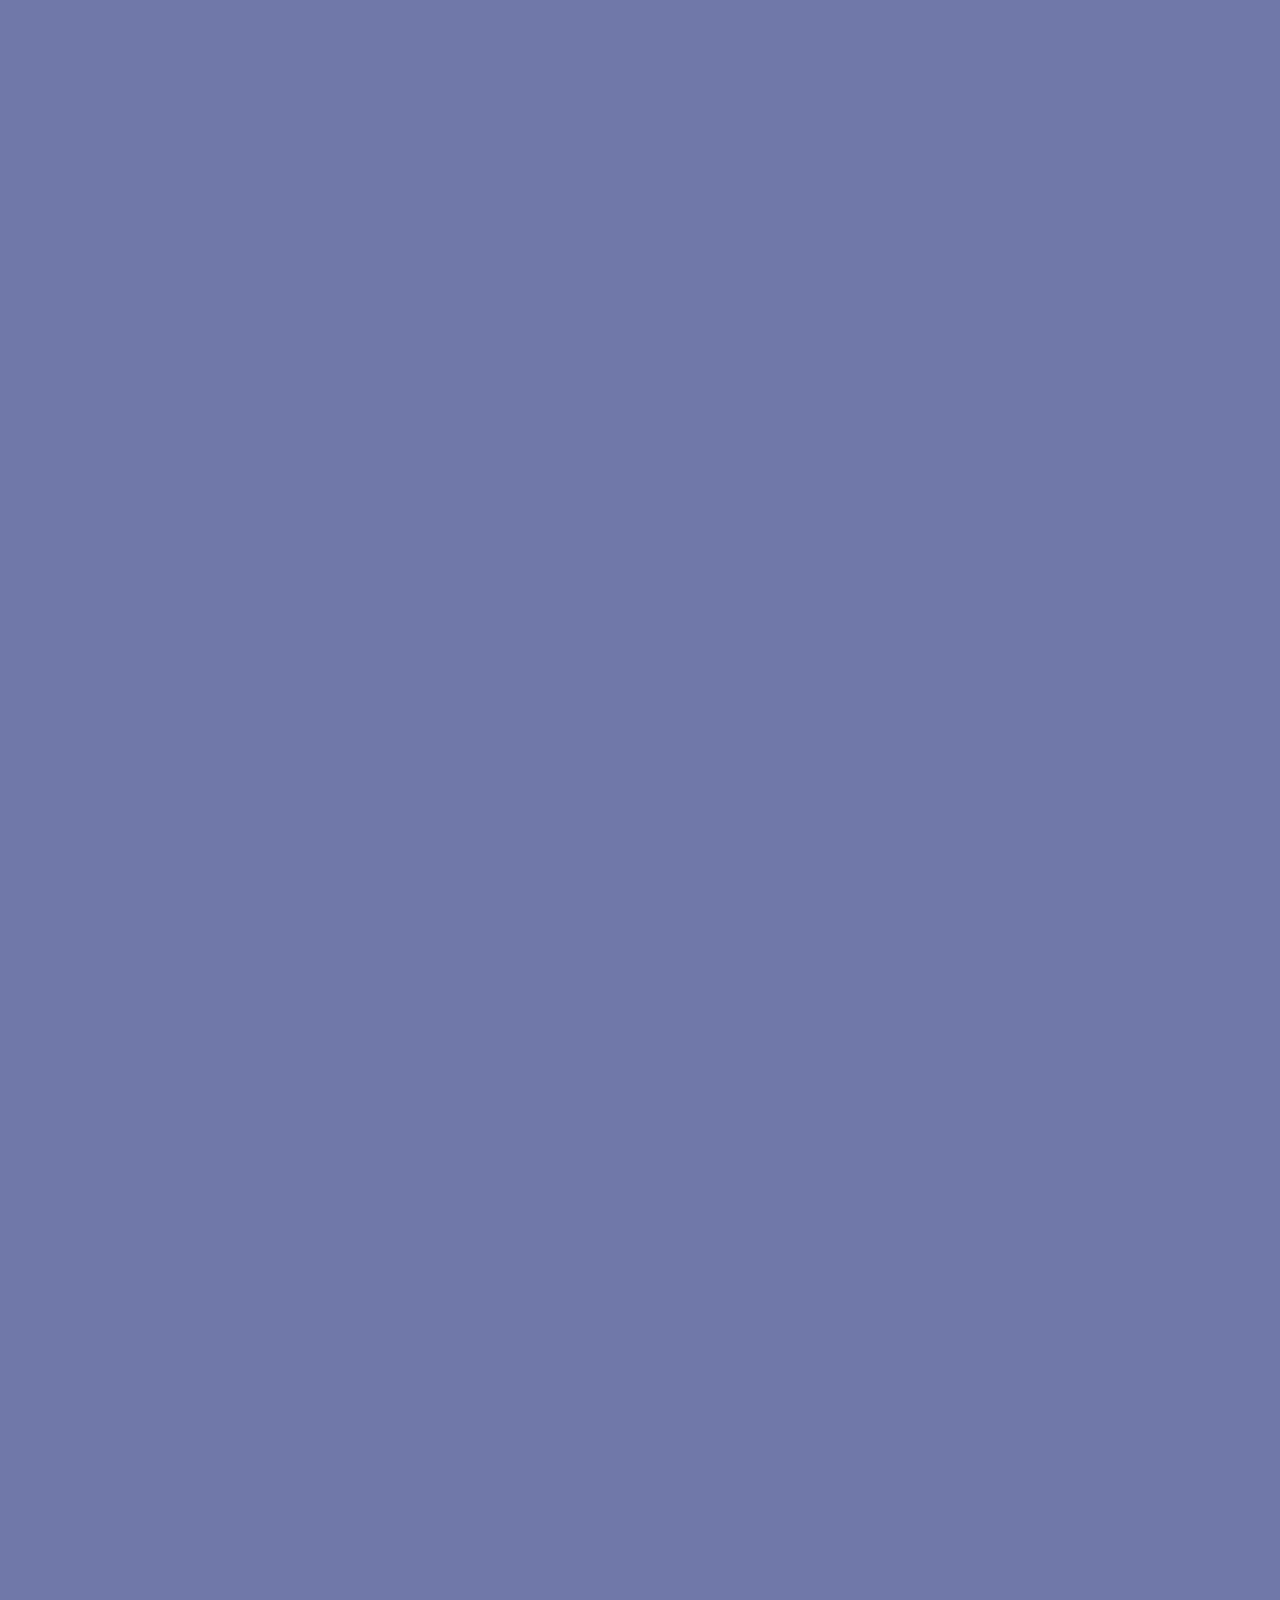
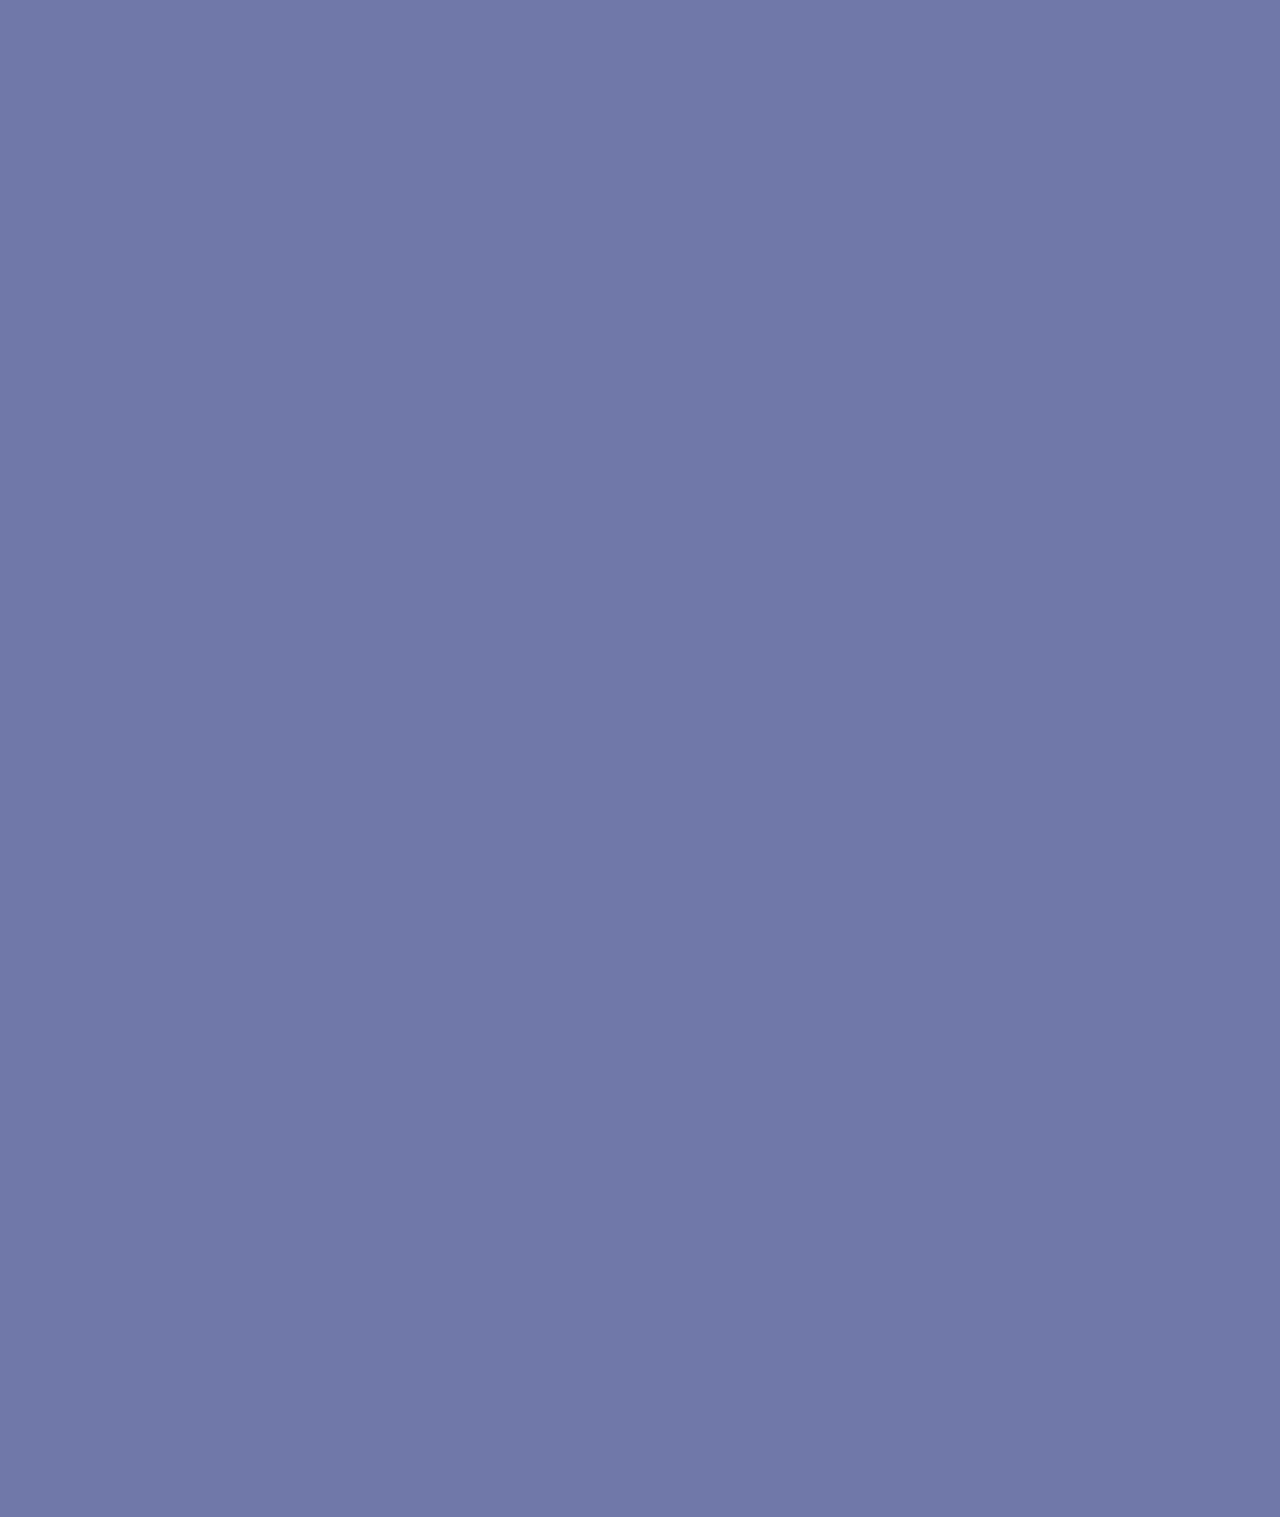
==== index.html @ f48478af "portfolio initial" ====
<!DOCTYPE html>
<html lang="en">
<head>
  <meta charset="utf-8">

  <meta http-equiv="X-UA-Compatible" content="IE=10; IE=11; IE=edge">
  <meta name="viewport" content="width=device-width, initial-scale=1">
  <meta name="description" content="Front End Developer portfolio website.">
  <meta name="author" content="Brooke Baker">

  <title>Brooke Baker | Front End Developer Portfolio</title>

  <link rel="shortcut icon" href="images/icon.ico" type="image/x-icon"/><!-- Favicon -->
  <link rel="icon" href="images/icon.ico" type="image/x-icon"/><!-- Favicon -->

  <link rel="stylesheet" type="text/css" href="css/normalize.css"/><!-- reset for browsers -->
  <link rel="stylesheet" media="screen" href="css/font-awesome.min.css"/><!-- font-awesome icons stylesheet -->
  <link rel="stylesheet" type="text/css" href="css/styles.css"/><!-- main stylesheet -->
  <link rel="stylesheet" media="screen" href="css/animations.css"/><!-- animations stylesheet -->

  <link rel="stylesheet" media="screen and (min-width: 320px) and (max-width: 340px)" href="css/media_small_320.css"/><!-- mobile stylesheet -->
  <link rel="stylesheet" media="screen and (min-width: 340px) and (max-width: 480px)" href="css/media_small.css"/><!-- mobile stylesheet -->
  <link rel="stylesheet" media="screen and (min-width: 480px) and (max-width: 1023px)" href="css/media_medium.css"/><!-- mobile stylesheet -->
  <link rel="stylesheet" media="screen and (min-width: 1024px) and (max-width: 1100px)" href="css/media_large.css"/><!-- mobile stylesheet -->

  <link href="https://fonts.googleapis.com/css?family=Open+Sans:300,400,600,800" rel="stylesheet"><!-- custom typeface -->
  <link href="https://fonts.googleapis.com/css?family=Source+Sans+Pro:300,400" rel="stylesheet"><!-- custom typeface -->

</head>
<body id="body-index">
  <!-- Navigation -->
  <nav class="nav">
    <a href="#header" class="nav__logo__link"><img class="nav__logo" src="images/bb.jpg" alt="logo"></a>
    <span class="hamburger__name">menu</span>
    <svg width="35px" height="35px" class="nav__hamburger">
      <path d="M 5 5 L 33 5" class="hamburger"></path>
      <path d="M 5 15 L 33 15" class="hamburger"></path>
      <path d="M 5 25 L 33 25" class="hamburger"></path>
    </svg>
  </nav>
  <div class="nav-menu">
    <div class="nav-menu__cross">
      <svg width="43px" height="35px">
        <path d="M 5 5 L 30 29" class="nav-menu__cross-line"></path>
        <path d="M 5 29 L 30 5" class="nav-menu__cross-line"></path>
      </svg>
    </div>
    <ul class="nav-menu__list">
      <li class="nav-menu__list-item">
        <a href="#header" class="nav-menu__link">Home</a>
      </li>
      <li class="nav-menu__list-item">
        <a href="#about" class="nav-menu__link">About</a>
      </li>
      <li class="nav-menu__list-item">
        <a href="#portfolio" class="nav-menu__link">Portfolio</a>
      </li>
      <li class="nav-menu__list-item">
        <a href="#contact" class="nav-menu__link">Contact</a>
      </li>
    </ul>
    <hr class="nav-menu__separator">
    <p class="nav-menu__text">Brooke Baker is a front-end developer and designer based in Washington, D.C.</p>
    <p class="nav-menu__email">
      <a href="mailto:blbaker1989@gmail.com" class="nav-menu__link--email">blbaker1989@gmail.com</a>
    </p>
    <div class="nav-menu__social-btn">
      <a href="https://twitter.com/blbaker89" target="_blank"><span class="fa fa-twitter fa-2x"></span></a>
      <a href="https://codepen.io/themalni" target="_blank"><span class="fa fa-codepen fa-2x"></span></a>
      <a href="https://github.com/blbaker1989" target="_blank"><span class="fa fa-github fa-2x"></span></a>
      <a href="https://youtube.com/user/TheMalni" target="_blank"><span class="fa fa-youtube fa-2x"></span></a>
      <a href="https://www.linkedin.com/in/brooke-baker-7a9b863a/" target="_blank"><span class="fa fa-linkedin-square fa-2x"></span></a>
    </div>
  </div>
  <!-- Header -->
  <header id="header" class="header">
    <h1 class="header__title">Brooke Baker</h1>
    <h3 class="header__subtitle">Front-End Developer</h3>
    <a href="#portfolio" class="header__btn">View portfolio</a>
    <div class="header__mouse__container">
      <img class="header__mouse" src="images/mouse_full.svg" alt="mouse">
      <img class="header__mouse__roll" src="images/mouse_roll.svg" alt="mouse">
      <h4 class="header__mouse__text">scroll</h4>
    </div>
  </header>
  <!-- Main content -->
  <main class="main-container">
    <!-- About -->
    <section id="about" class="about">
      <h1 class="about__title">Get to know me<span class="about__title__dot"></span></h1>
      <div class="about__info__container">
        <div class="about__text">
          <img  src="images/brooke.jpg"
                srcset="images/brooke.jpg 800w,
                        images/brooke.jpg 1100w,
                        images/brooke.jpg 1400w"
                sizes="100vw"
                class="about__img__mobile"
                alt="autor portrait"/>
          <p class="about__text__description">Hello, my name is Brooke. I am a Front-End Developer located in Washington, D.C.</p>
          <p class="about__text__description">I design and develop websites and web applications using HTML, CSS and JavaScript. When dealing with a project I pay attention to the smallest details addressing problems with patience. Web design and development help me to free my creative mind and allow me satisfy my desire towards constant self growth.</p>
          <a href="about-me.html" class="about__btn">Learn more</a>
        </div>
        <div class="about__img__container">
          <img  src="images/brooke.jpg"
                srcset="images/brooke.jpg 800w,
                        images/brooke.jpg 1100w,
                        images/brooke.jpg 1400w"
                sizes="100vw"
                class="about__img"
                alt="autor portrait"/>
        </div>
      </div>
    </section>
    <!-- Portfolio -->
      <section id="portfolio" class="portfolio">
        <h1 class="portfolio__title">Portfolio<span class="portfolio__title__dot"></span></h1>
        <h3 class="portfolio__description">Examples of my latest projects build with HTML, CSS and JavaScript. My portfolio includes static websites, web applications and illustrations made with pure CSS offering an insight into my recent accomplishments.</h3>
        <div class="portfolio__nav__container">
          <button class="portfolio__nav__btn" data-btn-name="all-btn">All</button>
          <button class="portfolio__nav__btn" data-btn-name="websites-btn">Websites</button>
          <button class="portfolio__nav__btn" data-btn-name="illustrations-btn">CSS Images</button>
          <button class="portfolio__nav__btn" data-btn-name="apps-btn">Web Apps</button>
        </div>
        <div class="portfolio__items-container">
          <div class="portfolio__item" data-name="app">
            <a href="hitchhyker-app.html">
              <img src="images/hitchhyker.jpg" class="portfolio__item__thumbnail" alt="hitchhyker">
              <h2 class="portfolio__item__info">HitchHyker</h2>
              <div class="portfolio__item__hover">
                <h2 class="portfolio__item__hover__title">Web App<span class="portfolio__title__dot title__dot--white"></span></h2>
                <p class="portfolio__item__hover__description">Little app to help budget your road-trips/travel.</p>
              </div>
            </a>
          </div><!-- END portfolio__item -->
          <div class="portfolio__item" data-name="app">
            <a href="hangman-app.html">
              <img src="images/hangman.jpg" class="portfolio__item__thumbnail" alt="hangman app">
              <h2 class="portfolio__item__info">Hangman</h2>
              <div class="portfolio__item__hover">
                <h2 class="portfolio__item__hover__title">Web App<span class="portfolio__title__dot title__dot--white"></span></h2>
                <p class="portfolio__item__hover__description">Mini app to play some hangman.</p>
              </div>
            </a>
          </div><!-- END portfolio__item -->
          <div class="portfolio__item" data-name="app">
            <a href="getiphy-app.html">
              <img src="images/getiphy.jpg" class="portfolio__item__thumbnail" alt="randon giph and youtube app">
              <h2 class="portfolio__item__info">Getiphy</h2>
              <div class="portfolio__item__hover">
                <h2 class="portfolio__item__hover__title">Web App<span class="portfolio__title__dot title__dot--white"></span></h2>
                <p class="portfolio__item__hover__description">App to chat with your friends using giphy.</p>
              </div>
            </a>
          </div><!-- END portfolio__item -->
          <div class="portfolio__item" data-name="app">
            <a href="rateyourroomate-app.html">
              <img src="images/rateyourroommate1.jpg" class="portfolio__item__thumbnail" alt="Rate Your Roommate application">
              <h2 class="portfolio__item__info">RateYourRoommate</h2>
              <div class="portfolio__item__hover">
                <h2 class="portfolio__item__hover__title">Web App<span class="portfolio__title__dot title__dot--white"></span></h2>
                <p class="portfolio__item__hover__description">App to roommate search success.</p>
              </div>
            </a>
          </div><!-- END portfolio__item -->
          <div class="portfolio__item" data-name="app">
            <a href="puppyclick-app.html">
              <img src="images/puppy.jpg" class="portfolio__item__thumbnail" alt="puppy click app">
              <h2 class="portfolio__item__info">Puppy Click!</h2>
              <div class="portfolio__item__hover">
                <h2 class="portfolio__item__hover__title">Web App<span class="portfolio__title__dot title__dot--white"></span></h2>
                <p class="portfolio__item__hover__description">Basic React web application memory game.</p>
              </div>
            </a>
          </div><!-- END portfolio__item -->
          <div class="portfolio__item" data-name="website">
            <a href="friendfinder-app.html">
              <img src="images/friendfinder.jpg" class="portfolio__item__thumbnail" alt="friend finder web app">
              <h2 class="portfolio__item__info">Friend Finder!</h2>
              <div class="portfolio__item__hover">
                <h2 class="portfolio__item__hover__title">Web Survey<span class="portfolio__title__dot title__dot--white"></span></h2>
                <p class="portfolio__item__hover__description">Web application to find your best friend match.</p>
              </div>
            </a>
          </div><!-- END portfolio__item -->
          <!-- <div class="portfolio__item" data-name="illustration">
            <a href="camera-css-illustration.html">
              <img src="images/camera.jpg" class="portfolio__item__thumbnail" alt="camera CSS illustration">
              <h2 class="portfolio__item__info">Vintage camera</h2>
              <div class="portfolio__item__hover">
                <h2 class="portfolio__item__hover__title">CSS Illustration<span class="portfolio__title__dot title__dot--white"></span></h2>
                <p class="portfolio__item__hover__description">Illustration made with pure CSS.</p>
              </div>
            </a>
          </div><!-- END portfolio__item -->
          <!-- <div class="portfolio__item" data-name="app">
            <a href="wikipedia-viewer-app.html">
              <img src="images/wiki.jpg" class="portfolio__item__thumbnail" alt="wikipedia viewer app">
              <h2 class="portfolio__item__info">Wikipedia Viewer</h2>
              <div class="portfolio__item__hover">
                <h2 class="portfolio__item__hover__title">Web App<span class="portfolio__title__dot title__dot--white"></span></h2>
                <p class="portfolio__item__hover__description">App to find and preview entries from Wikipedia.</p>
              </div>
            </a>
          </div><!-- END portfolio__item -->
          <!-- <div class="portfolio__item" data-name="illustration">
            <a href="owl-css-illustration.html">
              <img src="images/owl.jpg" class="portfolio__item__thumbnail" alt="owl CSS illustration">
              <h2 class="portfolio__item__info">Cute Owl</h2>
              <div class="portfolio__item__hover">
                <h2 class="portfolio__item__hover__title">CSS Illustration<span class="portfolio__title__dot title__dot--white"></span></h2>
                <p class="portfolio__item__hover__description">Illustration made with pure CSS.</p>
              </div>
            </a>
          </div><!-- END portfolio__item -->
        </div>
      </section>
    <!-- Contact -->
    <section id="contact" class="contact">
    <div class="contact__envelope">
      <h1 class="contact__title title--white">Get in touch<span class="contact__title__dot title__dot--white"></span></h1>
      <h2 class="contact__description">You can reach me via email or find me on social networks.<br> I would love to hear from you!</h2>
      <a class="contact__link" href="mailto:blbaker1989@gmail.com">blbaker1989@gmail.com</a>
      <div class="contact__social-btn__container">
          <a href="https://twitter.com/blbaker89" target="_blank" class="contact__btn__link">
            <span class="fa fa-twitter fa-2x"></span>
            <div class="contact__social-btn"></div>
          </a>
          <!-- <a href="https://codepen.io/themalni" target="_blank" class="contact__btn__link">
            <span class="fa fa-codepen fa-2x contact__fa-btn"></span>
            <div class="contact__social-btn"></div>
          </a> -->
          <a href="https://github.com/blbaker1989" target="_blank" class="contact__btn__link">
            <span class="fa fa-github fa-2x contact__fa-btn"></span>
            <div class="contact__social-btn"></div>
          </a>
          <!-- <a href="https://youtube.com/user/TheMalni" target="_blank" class="contact__btn__link">
            <span class="fa fa-youtube fa-2x contact__fa-btn"></span>
            <div class="contact__social-btn"></div>
          </a> -->
          <a href="https://www.linkedin.com/in/brooke-baker-7a9b863a/" target="_blank" class="contact__btn__link">
            <span class="fa fa-linkedin-square fa-2x contact__fa-btn"></span>
            <div class="contact__social-btn"></div>
          </a>
      </div>
    </div>
    </section>
    <!-- Footer -->
    <footer class="footer">
      <div class="footer__info__container">
        <h2 class="footer__copyright">&copy; Brooke Baker 2017</h2>
        <!-- footer navigation -->
        <ul class="footer-menu__list">
          <li class="footer-menu__list-item">
            <a href="#about" class="footer-menu__link">About</a>
          </li>
          <li class="footer-menu__list-item">
            <a href="#portfolio" class="footer-menu__link">Portfolio</a>
          </li>
          <li class="footer-menu__list-item">
            <a href="#contact" class="footer-menu__link">Contact</a>
          </li>
        </ul>
        <!-- footer social buttons -->
        <div class="footer__social-btn">
          <a href="https://twitter.com/blbaker89" target="_blank"><span class="fa fa-twitter fa-2x"></span></a>
          <a href="https://github.com/blbaker1989" target="_blank"><span class="fa fa-github fa-2x"></span></a>
          <a href="https://www.linkedin.com/in/brooke-baker-7a9b863a/" target="_blank"><span class="fa fa-linkedin-square fa-2x"></span></a>
        </div>
      </div>
    </footer>
  </main>

  <script src="https://cdnjs.cloudflare.com/ajax/libs/jquery/3.1.0/jquery.min.js"></script><!-- jQuery -->
  <script src="js/inert.min.js"></script> <!--inert js-->
  <script src="js/scripts.min.js"></script><!-- js scripts-->

  <script>
    (function(i,s,o,g,r,a,m){i['GoogleAnalyticsObject']=r;i[r]=i[r]||function(){
    (i[r].q=i[r].q||[]).push(arguments)},i[r].l=1*new Date();a=s.createElement(o),
    m=s.getElementsByTagName(o)[0];a.async=1;a.src=g;m.parentNode.insertBefore(a,m)
    })(window,document,'script','https://www.google-analytics.com/analytics.js','ga');

    ga('create', 'UA-29336846-8', 'auto');
    ga('send', 'pageview');

  </script>

</body>
</html>
---- css/styles.css ----
/* Colors
navy: #382266
pink: #ff789e
blue: #8d94ba
*/

/***  General styles  ***/

body {
  margin: 0;
  padding: 0;
  background-color:  #7078a9;
  overflow-x: hidden;
}
li {
  list-style-type: none;
}
a {
  text-decoration: none;
  color: #fff;
}

/* Icons */
.fa.fa-twitter,
.fa.fa-codepen,
.fa.fa-github,
.fa.fa-youtube,
.fa.fa-linkedin-square {
  display: inline-block;
  margin: 0 5px;
  color: #cfd2e2;
  transition: all 0.2s linear;
}
.fa:hover {
  color: #fff;
}
.fa-2x {
  font-size: 1.5em;
}

/* Titles */
.about__title,
.portfolio__title,
.contact__title {
  width: 100%;
  margin: 0;
  padding: 2em 0 1em;
  color: #20B2AA;
  font-size: 2.5em;
  font-family: 'Open Sans', sans-serif;
  font-weight: 400;
  text-align: center;
  text-transform: uppercase;
}
.title--white {
  color: #fff;
}
.about__title__dot,
.portfolio__title__dot,
.contact__title__dot {
  display: inline-block;
  width: 10px;
  height: 10px;
  margin-left: 5px;
  background-color: #20B2AA;
}
.title__dot--white {
  background-color: #fff;
}

/***  Navigation  ***/
.nav {
  max-width: 100%;
  height: 50px;
  margin: 0 auto;
  background-color: #382266;
  opacity: 0;
  position: fixed;
  top: 0;
  left: 0;
  right: 0;
  z-index: 5;
}
.nav__logo {
  max-width: 50px;
  height: auto;
  position: relative;
  top: 0.5em;
  left: 0.5em;
  background-color: inherit;
}
.nav__hamburger {
  position: absolute;
  top: 0.6em;
  right: 0.8em;
  cursor: pointer;
  opacity: 1;
  -webkit-user-select: none;
     -moz-user-select: none;
      -ms-user-select: none;
          user-select: none;
}
.hamburger {
  stroke: #fff;
  stroke-width: 3;
  stroke-linecap: round;
}
.hamburger__name {
  padding: 5px;
  position: absolute;
  bottom: 1em;
  right: 4.4em;
  font-size: 0.75em;
  font-family: 'Open Sans', sans-serif;
  font-weight: 600;
  color: #fff;
  border-right: 2px solid #fff;
  text-transform: uppercase;
  letter-spacing: 2px;
}
.nav-menu {
  width: 0;
  height: 100%;
  background-color: #60689f;
  background: linear-gradient(to top, #60689f, #8d94ba);
  position: fixed;
  top: 0;
  right: 0;
  bottom: 0;
  z-index: 5;
  transition: all 0.5s linear;
}
.nav-menu__cross {
  display: none;
  position: absolute;
  top: 0.8em;
  right: 0.6em;
  opacity: 0;
  cursor: pointer;
  z-index: 6;
  -webkit-user-select: none;
     -moz-user-select: none;
      -ms-user-select: none;
          user-select: none;
}
.nav-menu__cross-line {
  stroke: #cfd2e2;
  stroke-width: 3;
  stroke-linecap: round;
}
.nav-menu__list {
  padding-top: 1.2em;
  margin-left: -0.7em;
}
.nav-menu__list-item {
  color: #fff;
  font-size: 1.2em;
  font-family: 'Open Sans', sans-serif;
  font-weight: 400;
  line-height: 1.8em;
  position: relative;
  opacity: 0;
}
.nav-menu__link {
  color: #cfd2e2;
  transition: all 0.1s linear;
}
.nav-menu__link:hover {
  color: #fff;
}
.nav-menu__separator {
  width: 76%;
  margin: 2em auto;
  height: 1px;
  background-color: #cfd2e2;
  border: none;
  opacity: 0;
}
.nav-menu__text,
.nav-menu__email {
  margin: 2em;
  width: 200px;
  color: #cfd2e2;
  font-size: 0.9em;
  font-family: 'Open Sans', sans-serif;
  font-weight: 400;
  opacity: 0;
}
.nav-menu__link--email {
  color: #cfd2e2;
  transition: all 0.1s linear;
}
.nav-menu__link--email:hover {
  color: #fff;
}
.nav-menu__social-btn {
  margin: 2em 1.3em;
  width: 250px;
  opacity: 0;
}

/***  Header  ***/
.header {
  background-image: url(../images/background1.jpg);
  background-repeat: no-repeat;
  background-size: 100%;
  background-position: top left;
  height: 530px;
  text-align: center;
  position: relative;
  z-index: 2;
  opacity: 0;
  overflow: hidden;
}
.header__title {
  display: inline-block;
  background-color: inherit;
  padding: 0 15px;
  color: white;
  font-size: 2.9em;
  font-family: 'Open Sans', sans-serif;
  font-weight: 800;
  text-transform: uppercase;
  opacity: 0;
  position: absolute;
  top: 4em;
  left: 50%;
  -webkit-transform: translateX(-50%);
          transform: translateX(-50%);
}
.header__subtitle {
  display: inline-block;
  background-color: inherit;
  padding: 3px 15px;
  color: #fff;
  font-size: 1.8em;
  font-family: 'Open Sans', sans-serif;
  font-weight: 400;
  letter-spacing: 1px;
  opacity: 0;
  position: absolute;
  top: 9em;
  left: 50%;
  -webkit-transform: translateX(-50%);
          transform: translateX(-50%);
}
.header__btn {
  border: 4px solid #fff;
  border-bottom-color: transparent;
  border-top-color: transparent;
  width: 220px;
  background-color: #8d94ba;
  border-radius: 25px;
  padding: 5px 0;
  color: #fff;
  font-size: 1.3em;
  font-family: 'Open Sans', sans-serif;
  font-weight: 400;
  letter-spacing: 1px;
  opacity: 0;
  position: absolute;
  bottom: 6em;
  left: 50%;
  -webkit-transform: translateX(-50%);
          transform: translateX(-50%);
  transition: all .3s linear;
}
.header__btn:hover {
  box-shadow: 0 3px 5px -3px #333,
              inset 0 -50px 0 0 #382266;
  color: #fff;
}
.header__mouse__container {
  box-sizing: border-box;
  position: absolute;
  bottom: -100px;
  left: 50%;
  -webkit-transform: translateX(-50%);
          transform: translateX(-50%);
  width: 170px;
  height: 150px;
  background-color: #382266;
  border-radius: 50%;
}
.header__mouse {
  width: 34px;
  height: auto;
  position: absolute;
  bottom: 7.5em;
  left: 50%;
  -webkit-transform: translateX(-50%);
          transform: translateX(-50%);
  z-index: 4;
}
.header__mouse__roll {
  width: 34px;
  height: auto;
  position: absolute;
  bottom: 7.5em;
  left: 50%;
  -webkit-transform: translateX(-50%);
          transform: translateX(-50%);
  z-index: 4;
}
.header__mouse__text {
  color: #fff;
  font-size: 0.6em;
  font-family: 'Open Sans', sans-serif;
  font-weight: 400;
  letter-spacing: 1px;
  position: absolute;
  bottom: 9.2em;
  left: 50%;
  -webkit-transform: translateX(-50%);
          transform: translateX(-50%);
  z-index: 4;
}

/*** Main section ***/
.main-container {
  opacity: 0;
  z-index: 1;
  position: relative;
  z-index: 1;
}

/*** About section ***/
.about {
  background-color: #382266;
}
.about__info__container {
  display: -webkit-box;
  display: -ms-flexbox;
  display: flex;
  -webkit-box-pack: center;
      -ms-flex-pack: center;
          justify-content: center;
  padding: 0 2em 3em;
}
.about__text {
  min-width: 300px;
  max-width: 560px;
  box-sizing: content-box;
  background-color: #20B2AA;
  padding: 0 2em 0;
  border-left: 15px solid #8d94ba;
}
.about__text__description {
  font-family: 'Source Sans Pro', sans-serif;
}
.about__text__description:first-of-type {
  padding-bottom: 1em;
  color: #fff;
  font-size: 1.6em;
  font-weight: 400;
  border-bottom: 1px solid #fff;
}
.about__text__description:last-of-type {
  color: #fff;
  font-size: 1.3em;
  font-weight: 300;
}
.about__btn {
  display: inline-block;
  height: 26px;
  margin: 0.5em 0 1em 0;
  padding: 5px 20px 3px;
  border-radius: 26px;
  background-color: #8d94ba;
  color: #fff;
  font-size: 1em;
  font-family: 'Open Sans', sans-serif;
  font-weight: 400;
  border: 4px solid #fff;
  border-bottom-color: transparent;
  border-top-color: transparent;
  transition: all 0.3s linear;
}
.about__btn:hover {
  box-shadow: inset 0 -50px 0 0 #382266;
  color: #fff;
}
.about__img {
  display: block;
  max-width: 360px;
  max-height: 450px;
  border-radius: 50%;
  border: 15px solid #20B2AA;
  border-top-left-radius: 0;
  border-bottom-left-radius: 0;
}
.about__img__mobile {
  display: none;
}

/*** Portfolio ***/

.portfolio {
  padding: 0 2em 3em;
  background-color: #fff;
  z-index: 4;
}
.portfolio__description {
  max-width: 65%;
  margin: 0 auto 2em;
  color: #382266;
  font-size: 1.2em;
  font-family: 'Source Sans Pro', sans-serif;
  font-weight: 300;
  text-align: center;
}
.portfolio__nav__container {
  max-width: 918px;
  margin: 0 auto 0.5em;
  display: -webkit-box;
  display: -ms-flexbox;
  display: flex;
  -webkit-box-pack: center;
      -ms-flex-pack: center;
          justify-content: center;
  -ms-flex-wrap: wrap;
      flex-wrap: wrap;
  background-color: #7078a9;
}
.portfolio__nav__btn {
  width: 128px;
  margin: 1em 0.8em 0.8em;
  padding: 0 5px 4px;
  background-color: transparent;
  color: #fff;
  font-size: 1.1em;
  font-family: 'Open Sans', sans-serif;
  font-weight: 400;
  text-align: center;
  border: none;
  position: relative;
}
.portfolio__nav__btn:before,
.portfolio__nav__btn:after  {
  content: "";
  position: absolute;
  top: -13%;
  left: 50%;
  -webkit-transform: translateX(-50%);
          transform: translateX(-50%);
  border-width: 0;
  border-style: solid;
  border-color: #fff;
  width: 128px;
  height: 115%;
  transition: all .3s linear;
}
.portfolio__nav__btn:before {
  border-top-width: 2px;
  border-left-width: 2px;
}
.portfolio__nav__btn:after {
  border-bottom-width: 2px;
  border-right-width: 2px;
}
.portfolio__nav__btn:hover.portfolio__nav__btn:before,
.portfolio__nav__btn:hover.portfolio__nav__btn:after {
  width: 70%;
  height: 0%;
}
.portfolio__nav__btn:hover.portfolio__nav__btn:after {
  top: 100%;
}
.portfolio__items-container {
  max-width: 932px;
  margin: 0 auto;
  background-color: #fff;
  display: -webkit-box;
  display: -ms-flexbox;
  display: flex;
  -webkit-box-pack: center;
      -ms-flex-pack: center;
          justify-content: center;
  -ms-flex-wrap: wrap;
      flex-wrap: wrap;
  overflow: hidden;
}
.portfolio__item {
  display: block;
  margin: 0.5em;
  width: 450px;
  height: 320px;
  background-color: #7078a9;
  position: relative;
  overflow: hidden;
  float: left;
}
.portfolio__item__info {
  margin: 0.2em 0 0;
  color: #fff;
  font-size: 1.4em;
  font-family: 'Open Sans', sans-serif;
  font-weight: 300;
  text-align: center;
}
.portfolio__item__thumbnail {
  width: 100%;
  height: auto;
  border-bottom: 1px solid #cfd2e2;
  -webkit-transform: translateY(0%);
          transform: translateY(0%);
  transition: all 0.6s linear;
  z-index: 4;
}
.portfolio__item:hover .portfolio__item__thumbnail {
  -webkit-transform: scale(1.1) translateY(120%);
          transform: scale(1.1) translateY(120%);
}
.portfolio__item:hover .portfolio__item__hover {
  -webkit-transform: translateY(0%);
          transform: translateY(0%);
}
.portfolio__item__hover {
  position: relative;
  width: 100%;
  height: 100%;
  padding-top: 2.5em;
  background-color: #ff4d7f;
  background: linear-gradient(to top, #ff99b6 0%, #ff4d7f 100%);
  position: absolute;
  left: 0;
  top: 0;
  -webkit-transform: translateY(-100%);
          transform: translateY(-100%);
  transition: all 0.6s linear;
  text-align: center;
  z-index: 3;
}
.portfolio__item__hover:before {
  content: "";
  position: absolute;
  top: 2em;
  left: 1.5em;
  width: 0;
  height: 0;
  border-width: 0;
  border-top-width: 1px;
  border-left-width: 1px;
  border-style: solid;
  border-color: #fff;
  transition: all .8s linear;
}
.portfolio__item__hover:after {
  content: "";
  position: absolute;
  bottom: 4.5em;
  right: 1.5em;
  width: 0;
  height: 0;
  border-width: 0;
  border-bottom-width: 1px;
  border-right-width: 1px;
  border-style: solid;
  border-color: #fff;
  transition: all .8s linear;
}
.portfolio__item:hover .portfolio__item__hover:before,
.portfolio__item:hover .portfolio__item__hover:after {
  width: 85%;
  height: 65%;
}
.portfolio__item__hover__title {
  margin: 1.5em 0 0;
  color: #fff;
  font-size: 2.4em;
  font-family: 'Open Sans', sans-serif;
  font-weight: 400;
}
.portfolio__item__hover__description {
  max-width: 60%;
  margin: 0.5em auto 0;
  color: #fff;
  font-size: 1.3em;
  font-family: 'Source Sans Pro', sans-serif;
  font-weight: 300;
}
.portfolio__item__hover__base-info {
  position: absolute;
  left: 40%;
  bottom: 3.5em;
  -webkit-transform: translateX(-35%);
          transform: translateX(-35%);
  color: #fff;
  font-size: 1.1em;
  font-family: 'Source Sans Pro', sans-serif;
  font-weight: 300;
}
.portfolio__item__hover__base-info__title {
  color: #fff;
  font-size: 1.2em;
  font-family: 'Open Sans', sans-serif;
  font-weight: 400;
}

/*** Contact ***/
.contact {
  padding: 0 0 3em;
  background-color: #20B2AA;
  text-align: center;
}
.contact__description {
  margin: 0 auto;
  color: #fff;
  font-size: 1.4em;
  font-family: 'Source Sans Pro', sans-serif;
  font-weight: 300;
}
.contact__link {
  display: inline-block;
  margin-top: 1em;
  font-size: 2em;
  font-family: 'Open Sans', sans-serif;
  font-weight: 400;
  border-bottom: 1px solid #fff;
  transition: all 0.1s linear;
}
.contact__envelope {
  background-image: url(../images/envelope.svg);
  background-size: 550px;
  height: 400px;
  background-position: 95% 30%;
  background-repeat: no-repeat;
}
.contact__social-btn__container {
  display: block;
  width: 390px;
  margin: 3em auto 0;
}
.contact__btn__link:first-child{
  margin-left: -1.5em;
}
.contact__social-btn {
  display: inline-block;
  width: 25px;
  height: 23px;
  padding: 10px;
  background-color: rgba(255,255,255, 0.3);
  border-radius: 25px;
  border: 4px solid rgba(255,255,255, 1);
  border-bottom-color: transparent;
  border-top-color: transparent;
  transition: all 0.3s linear;
  margin-left: -1.3em;
}
.contact__social-btn__container .fa.fa-twitter,
.contact__social-btn__container .fa.fa-codepen,
.contact__social-btn__container .fa.fa-github,
.contact__social-btn__container .fa.fa-youtube,
.contact__social-btn__container .fa.fa-linkedin-square {
  color: #fff;
  position: relative;
  left: 1.02em;
  top: -0.67em;
}
.contact__social-btn__container .fa.fa-twitter {
  left: 1.05em;
}
.contact__social-btn__container .fa.fa-codepen {
  left: 1.1em;
}
.contact__social-btn:hover {
  -webkit-transform: rotate(180deg);
          transform: rotate(180deg);
}

/***  Footer  ***/
.footer {
  border-top: 2px solid #cfd2e2;
  height: 100px;
  background-color: #382266;
  opacity: 0;
  position: relative;
  /*top: 2em;*/
}
.footer__info__container {
  margin: 1.5em 4em 1em;
  display: -webkit-box;
  display: -ms-flexbox;
  display: flex;
  -ms-flex-pack: distribute;
      justify-content: space-around;
  -webkit-box-align: center;
      -ms-flex-align: center;
          align-items: center;
}
.footer__copyright {
  -webkit-box-flex: 2;
      -ms-flex: 2;
          flex: 2;
  margin: 0;
  color: #cfd2e2;
  font-family: "Open Sans", sans-serif;
  font-size: 1.1em;
  font-weight: 400;
}
.footer-menu__list {
  -webkit-box-flex: 2;
      -ms-flex: 2;
          flex: 2;
  text-align: center;
  padding: 0;
}
.footer-menu__list-item {
  display: inline-block;
  margin: 0 0.5em;
  color: #fff;
  font-size: 1.1em;
  font-family: 'Open Sans', sans-serif;
  font-weight: 400;
  opacity: 1;
}
.footer-menu__link {
  color: #cfd2e2;
  -webkit-transform: none;
          transform: none;
  transition: all 0.1s linear;
}
.footer-menu__link:hover {
  color: #fff;
}
.footer__social-btn {
  -webkit-box-flex: 2;
      -ms-flex: 2;
          flex: 2;
  opacity: 1;
  text-align: right;
}
---- css/animations.css ----
/* Global */
.header,
.main-container,
.footer {
  -webkit-animation: fadeIn 0.5s 1s 1 forwards ease-in;
          animation: fadeIn 0.5s 1s 1 forwards ease-in;
}

/* Navigation */
.nav {
  -webkit-animation: slideInNav 1s 0.5s 1 forwards ease-in;
          animation: slideInNav 1s 0.5s 1 forwards ease-in;
}
.nav-menu__items__animation {
  -webkit-animation: slideInMenuItems 0.3s 1 forwards ease-in;
          animation: slideInMenuItems 0.3s 1 forwards ease-in;
}
.nav-menu__list-item:nth-child(2) {
  -webkit-animation-delay: 0.1s;
          animation-delay: 0.1s;
}
.nav-menu__list-item:nth-child(3) {
  -webkit-animation-delay: 0.2s;
          animation-delay: 0.2s;
}
.nav-menu__list-item:nth-child(4) {
  -webkit-animation-delay: 0.3s;
          animation-delay: 0.3s;
}
.nav-menu__separator {
  -webkit-animation-delay: 0.8s;
          animation-delay: 0.8s;
}
.nav-menu__text {
  -webkit-animation-delay: 1s;
          animation-delay: 1s;
}
.nav-menu__email {
  -webkit-animation-delay: 1.2s;
          animation-delay: 1.2s;
}
.nav-menu__social-btn {
  -webkit-animation-delay: 1.4s;
          animation-delay: 1.4s;
}
.nav-menu__cross__animation {
  -webkit-animation: fadeIn 0.5s 1 forwards linear;
          animation: fadeIn 0.5s 1 forwards linear;
  -webkit-animation-delay: 0.5s;
          animation-delay: 0.5s;
}

/* Header */
.header,
.header__title,
.header__subtitle,
.header__btn {
  -webkit-animation: fadeIn 0.5s 1s 1 forwards ease-in;
          animation: fadeIn 0.5s 1s 1 forwards ease-in;
}
.header__mouse__roll {
  -webkit-animation: roll 2s infinite normal forwards;
          animation: roll 2s infinite normal forwards;
}

/* Portfolio */
.portfolio__item__hide {
  -webkit-animation: itemHide 1.1s forwards cubic-bezier(.25,.1,.25,1);
          animation: itemHide 1.1s forwards cubic-bezier(.25,.1,.25,1);
}
.portfolio__item__show {
  -webkit-animation: itemShow 1.1s forwards cubic-bezier(.25,.1,.25,1);
          animation: itemShow 1.1s forwards cubic-bezier(.25,.1,.25,1);
}

/*** About me page ***/

.about-me__container {
  -webkit-animation: showAbout 0.5s forwards linear;
          animation: showAbout 0.5s forwards linear;
}
.about-me__skills__show {
  -webkit-animation: fadeIn .5s forwards linear;
          animation: fadeIn .5s forwards linear;
}
.about-me__skills__hide {
  -webkit-animation: fadeOut 1.5s forwards linear;
          animation: fadeOut 1.5s forwards linear;
}
.about-me__more.about__me__more__slide {
  -webkit-animation: slide 1s linear;
          animation: slide 1s linear;
}
/*** Project Page ***/

.project__container {
  -webkit-animation: showNextProject 0.5s forwards linear;
          animation: showNextProject 0.5s forwards linear;
}

/********** Animations ************/

/*  .nav  */
@-webkit-keyframes slideInNav {
  0% {
    -webkit-transform: translateY(-100%);
            transform: translateY(-100%);
    top: -58px;
    opacity: 0;
  }
  100% {
    -webkit-transform: translateY(0%);
            transform: translateY(0%);
    top: 0;
    opacity: 1;
  }
}
@keyframes slideInNav {
  0% {
    -webkit-transform: translateY(-100%);
            transform: translateY(-100%);
    top: -58px;
    opacity: 0;
  }
  100% {
    -webkit-transform: translateY(0%);
            transform: translateY(0%);
    top: 0;
    opacity: 1;
  }
}

/* .header__mouse__roll  */
@-webkit-keyframes roll {
  0% {
    -webkit-transform: translateX(-50%) translateY(0%) scale(1, 1);
            transform: translateX(-50%) translateY(0%) scale(1, 1);
    opacity: 0;
  }
  50% {
    -webkit-transform: translateX(-50%) translateY(7%) scale(1.3, 0.8);
            transform: translateX(-50%) translateY(7%) scale(1.3, 0.8);
    opacity: 1;
  }
  100% {
    -webkit-transform: translateX(-50%) translateY(10%) scale(1.3, 0.8);
            transform: translateX(-50%) translateY(10%) scale(1.3, 0.8);
    opacity: 0;
  }
}
@keyframes roll {
  0% {
    -webkit-transform: translateX(-50%) translateY(0%) scale(1, 1);
            transform: translateX(-50%) translateY(0%) scale(1, 1);
    opacity: 0;
  }
  50% {
    -webkit-transform: translateX(-50%) translateY(7%) scale(1.3, 0.8);
            transform: translateX(-50%) translateY(7%) scale(1.3, 0.8);
    opacity: 1;
  }
  100% {
    -webkit-transform: translateX(-50%) translateY(10%) scale(1.3, 0.8);
            transform: translateX(-50%) translateY(10%) scale(1.3, 0.8);
    opacity: 0;
  }
}

/*  .nav-menu  */
@-webkit-keyframes slideInMenuItems {
  0% {
    -webkit-transform: scale3d(0.5);
            transform: scale3d(0.5);
    top: 1em;
    opacity: 0;
  }
  100% {
    -webkit-transform: scale3d(1);
            transform: scale3d(1);
    top: 0;
    opacity: 1;
  }
}
@keyframes slideInMenuItems {
  0% {
    -webkit-transform: scale3d(0.5);
            transform: scale3d(0.5);
    top: 1em;
    opacity: 0;
  }
  100% {
    -webkit-transform: scale3d(1);
            transform: scale3d(1);
    top: 0;
    opacity: 1;
  }
}

/*  add opacity  */
@-webkit-keyframes fadeIn {
  0% {
    opacity: 0;
  }
  100% {
    opacity: 1;
  }
}
@keyframes fadeIn {
  0% {
    opacity: 0;
  }
  100% {
    opacity: 1;
  }
}

/*  remove opacity  */
@-webkit-keyframes fadeOut {
  0% {
    opacity: 1;
  }
  100% {
    opacity: 0;
  }
}
@keyframes fadeOut {
  0% {
    opacity: 1;
  }
  100% {
    opacity: 0;
  }
}

/* .portfolio__item */
@-webkit-keyframes itemHide {
  0% {
    -webkit-transform: translateX(0%) scale(1, 1);
            transform: translateX(0%) scale(1, 1);
    opacity: 1;
  }
  100% {
    -webkit-transform: translateX(-20%) scale(.8, .8);
            transform: translateX(-20%) scale(.8, .8);
    opacity: 0.6;
  }
}
@keyframes itemHide {
  0% {
    -webkit-transform: translateX(0%) scale(1, 1);
            transform: translateX(0%) scale(1, 1);
    opacity: 1;
  }
  100% {
    -webkit-transform: translateX(-20%) scale(.8, .8);
            transform: translateX(-20%) scale(.8, .8);
    opacity: 0.6;
  }
}
@-webkit-keyframes itemShow {
  0% {
    -webkit-transform: translateX(-20%) scale(.8, .8);
            transform: translateX(-20%) scale(.8, .8);
    opacity: 0.6;
  }
  100% {
    -webkit-transform: translateX(0%) scale(1, 1);
            transform: translateX(0%) scale(1, 1);
    opacity: 1;
  }
}
@keyframes itemShow {
  0% {
    -webkit-transform: translateX(-20%) scale(.8, .8);
            transform: translateX(-20%) scale(.8, .8);
    opacity: 0.6;
  }
  100% {
    -webkit-transform: translateX(0%) scale(1, 1);
            transform: translateX(0%) scale(1, 1);
    opacity: 1;
  }
}

/* about-me */
@-webkit-keyframes slide {
  0%, 100% {
    right: 0;
  }
  50% {
    right: -100%;
  }
}
@keyframes slide {
  0%, 100% {
    right: 0;
  }
  50% {
    right: -100%;
  }
}
@-webkit-keyframes showAbout {
  0% {
    visibility: hidden;
    opacity: 0;
    -webkit-transform: scale(0.8);
            transform: scale(0.8);
  }
  100% {
    -webkit-transform: scale(1);
            transform: scale(1);
    visibility: visible;
    opacity: 1;
  }
}
@keyframes showAbout {
  0% {
    visibility: hidden;
    opacity: 0;
    -webkit-transform: scale(0.8);
            transform: scale(0.8);
  }
  100% {
    -webkit-transform: scale(1);
            transform: scale(1);
    visibility: visible;
    opacity: 1;
  }
}

/* Project page */
@-webkit-keyframes showNextProject {
  0% {
    visibility: visible;
    opacity: 0;
    -webkit-transform: scale(0.8);
            transform: scale(0.8);
  }
  100% {
    visibility: visible;
    opacity: 1;
    -webkit-transform: scale(1);
            transform: scale(1);
  }
}
@keyframes showNextProject {
  0% {
    visibility: visible;
    opacity: 0;
    -webkit-transform: scale(0.8);
            transform: scale(0.8);
  }
  100% {
    visibility: visible;
    opacity: 1;
    -webkit-transform: scale(1);
            transform: scale(1);
  }
}
---- css/media_small_320.css ----
@media screen and (min-width: 320px)
              and (max-width: 340px){
  .about__title {
    padding-top: 1.5em;
  }
  /*** Navigation ***/
  .nav-menu__list {
    margin-left: -1em;
  }
  .nav-menu__text,
  .nav-menu__email {
    margin-left: 1.5em;
    font-size: 1em;
  }
  .nav-menu__separator {
    width: 82%;
  }
  .nav-menu__social-btn {
    margin-left: 1em;
  }
  .nav-menu .fa-2x {
    font-size: 1.9em;
  }
  /*** Header ***/
  .header {
    height: 450px;
  }
  .header__title {
    padding: 5px 10px;
    font-size: 2em;
    line-height: 1em;
  }
  .header__subtitle {
    width: 240px;
    top: 8em;
    font-size: 1.3em;
  }
  .header__btn {
    width: 180px;
    font-size: 1.1em;
    bottom: 7em;
  }
  /*** Main ***/
  .main-container {
    top: 0;
    overflow-x: hidden;
  }
  /*** About ***/
  .about__title,
  .portfolio__title,
  .contact__title {
    font-size: 2em;
  }
  .about__info__container {
    -webkit-box-orient: vertical;
    -webkit-box-direction: normal;
        -ms-flex-direction: column;
            flex-direction: column;
    padding-left: 0.5em;
    padding-right: 0.5em;
  }
  .about__title {
    -webkit-box-ordinal-group: 2;
        -ms-flex-order: 1;
            order: 1;
  }
  .about__img__container {
    background-color: #20B2AA;
    max-width: 100%;
    margin-left: 0.5em;
    margin-right: 0.5em;
    -webkit-box-ordinal-group: 3;
        -ms-flex-order: 2;
            order: 2;
  }
  .about__img {
    box-sizing: border-box;
    margin: 0 auto;
    width: 100%;
    -webkit-box-ordinal-group: 3;
        -ms-flex-order: 2;
            order: 2;
    border-radius: 0;
  }
  .about__img__mobile {
    display: none;
  }
  .about__text {
    margin-left: 0.5em;
    margin-right: 0.5em;
    min-width: 200px;
    -webkit-box-ordinal-group: 4;
        -ms-flex-order: 3;
            order: 3;
    padding: 1em 1.5em 0;
    border-left: none;
  }
  .about__text__description:first-of-type {
    margin-top: 0.5em;
    padding-bottom: 0.8em;
    font-size: 1.3em;
    font-weight: 400;
    border-bottom: 1px solid #fff;
  }
  .about__text__description:last-of-type {
     font-size: 1.1em;
   }
   .about__btn {
     padding-bottom: 2px;
   }
   /*** Portfolio ***/
  .portfolio {
    padding-left: 0.5em;
    padding-right: 0.5em;
  }
  .portfolio__description {
    max-width: 90%;
    font-size: 1.2em;
  }
  .portfolio__nav__container {
    margin-left: 0.5em;
    margin-right: 0.5em;
    padding: 1em 0;
  }
  .portfolio__nav__btn {
    width: 116px;
    margin: 0.5em 0.3em;
    font-size: 1em;
  }
  .portfolio__nav__btn:before,
  .portfolio__nav__btn:after  {
    width: 116px;
  }
  .portfolio__items-container {
    min-height: auto;
  }
  .portfolio__item {
    height: 220px;
  }
  .portfolio__item__hover__title {
    margin-top: 0em;
    font-size: 1.8em;
  }
  .portfolio__item__hover__description {
    font-size: 1.2em;
  }
  .portfolio__item__hover__base-info {
    font-size: 1em;
  }
  .portfolio__item__hover:before {
    top: 1.5em;
    left: 1em;
  }
  .portfolio__item__hover:after {
    bottom: 4em;
    right: 1em;
  }
  .portfolio__item:hover .portfolio__item__hover:before,
  .portfolio__item:hover .portfolio__item__hover:after {
    width: 80%;
    height: 55%;
  }
  /*** Contact ***/
  .contact {
    padding-bottom: 2em;
    overflow-x: hidden;
  }
  .contact__envelope {
    background-image: url(../images/envelope.svg);
    background-size: 300px;
    height: 380px;
    background-position: 75% 15%;
    background-repeat: no-repeat;
  }
  .contact__description {
    max-width: 90%;
    font-size: 1.2em;
    text-align: center;
  }
  .contact__link {
    font-size: 1.4em;
  }
  .contact__social-btn__container {
    margin-left: -0.1em;
    width: 340px;
  }
  .contact__social-btn {
    margin-left: -1.6em;
    width: 20px;
    height: 18px;
  }
  .contact__social-btn__container .fa.fa-twitter,
  .contact__social-btn__container .fa.fa-codepen,
  .contact__social-btn__container .fa.fa-github,
  .contact__social-btn__container .fa.fa-youtube,
  .contact__social-btn__container .fa.fa-linkedin-square {
    top: -0.7em;
    left: 0.75em;
  }
  .contact__social-btn__container .fa.fa-codepen {
    left: 1em;
  }
  .contact__social-btn__container .fa.fa-codepen {
    left: 0.85em;
  }
  .contact__social-btn__container .fa-2x {
    font-size: 1.3em;
  }
  /*** Footer ***/
  .footer {
    top: 0;
    height: 150px;
  }
  .footer__info__container {
    margin: 1.5em 1em 1em;
    display: -webkit-box;
    display: -ms-flexbox;
    display: flex;
    -webkit-box-orient: vertical;
    -webkit-box-direction: normal;
        -ms-flex-direction: column;
            flex-direction: column;
  }
  .footer__copyright {
    -webkit-box-flex: 4;
        -ms-flex: 4;
            flex: 4
  }
  .footer-menu__list {
    -webkit-box-flex: 4;
        -ms-flex: 4;
            flex: 4;
  }
  .footer__social-btn {
    -webkit-box-flex: 5;
        -ms-flex: 5;
            flex: 5;
  }
}
---- css/media_small.css ----
@media screen and (min-width: 340px)
              and (max-width: 480px){
  .nav-menu__list {
    margin-left: -1em;
  }
  .nav-menu__text,
  .nav-menu__email {
    margin-left: 1.5em;
    font-size: 1em;
  }
  .nav-menu__separator {
    width: 82%;
  }
  .nav-menu__social-btn {
    margin-left: 1em;
  }
  .nav-menu .fa-2x {
    font-size: 1.9em;
  }
  .about__title {
    padding-top: 1.5em;
  }
  .header {
    height: 490px;
  }
  .header__title {
    padding: 5px 10px;
    font-size: 2.5em;
    line-height: 1em;
  }
  .header__subtitle {
    width: 280px;
    top: 9em;
    font-size: 1.5em;
  }
  .header__btn {
    width: 180px;
    font-size: 1.1em;
    bottom: 7.5em;
  }
  .main-container {
    top: 0;
    overflow-x: hidden;
    z-index: 3;
  }
  .about__title,
  .portfolio__title,
  .contact__title {
    font-size: 2.2em;
  }
  .about__info__container {
    -webkit-box-orient: vertical;
    -webkit-box-direction: normal;
        -ms-flex-direction: column;
            flex-direction: column;
    padding-left: 1em;
    padding-right: 1em;
  }
  .about__title {
    -webkit-box-ordinal-group: 2;
        -ms-flex-order: 1;
            order: 1;
  }
  .about__img__container {
    background-color: #20B2AA;
    max-width: 100%;
    margin-left: 0.5em;
    margin-right: 0.5em;
    -webkit-box-ordinal-group: 3;
        -ms-flex-order: 2;
            order: 2;
  }
  .about__img {
    box-sizing: border-box;
    margin: 0 auto;
    width: 100%;
    height: auto;
    border-radius: 0;
  }
  .about__img__mobile {
    display: none;
  }
  .about__text {
    margin-left: 0.5em;
    margin-right: 0.5em;
    min-width: 200px;
    -webkit-box-ordinal-group: 4;
        -ms-flex-order: 3;
            order: 3;
    padding: 1em 1.5em 0;
    border-left: none;
  }
  .about__text__description:first-of-type {
    margin-top: 0.5em;
    padding-bottom: 0.8em;
    font-size: 1.3em;
    font-weight: 400;
    border-bottom: 1px solid #fff;
  }
  .about__text__description:last-of-type {
     font-size: 1.1em;
   }
   .about__btn {
     margin-bottom: 1.5em;
   }
  .portfolio__description {
    max-width: 90%;
  }
  .portfolio__nav__container {
    margin-left: 0.5em;
    margin-right: 0.5em;
    padding: 1em 0;
  }
  .portfolio__nav__btn {
    width: 118px;
    margin: 0.5em 0.3em;
    font-size: 1em;
  }
  .portfolio__nav__btn:before,
  .portfolio__nav__btn:after  {
    width: 118px;
  }
  .portfolio {
    padding-left: 1em;
    padding-right: 1em;
  }
  .portfolio__items-container {
    min-height: auto;
    height: auto;
  }
  .portfolio__item {
    height: 240px;
  }
  .portfolio__item__hover__title {
    margin-top: 0.5em;
    font-size: 2em;
  }
  .portfolio__item__hover__description {
    font-size: 1.2em;
  }
  .portfolio__item__hover__base-info {
    font-size: 1em;
  }
  .portfolio__item__hover:before {
    top: 1.5em;
    left: 1em;
  }
  .portfolio__item__hover:after {
    bottom: 4em;
    right: 1em;
  }
  .portfolio__item:hover .portfolio__item__hover:before,
  .portfolio__item:hover .portfolio__item__hover:after {
    width: 80%;
    height: 55%;
  }
  .contact {
    padding-bottom: 2em;
    overflow-x: hidden;
  }
  .contact__envelope {
    background-image: url(../images/envelope.svg);
    background-size: 300px;
    height: 400px;
    background-position: 75% 15%;
    background-repeat: no-repeat;
  }
  .contact__description {
    max-width: 90%;
    font-size: 1.2em;
    text-align: center;
  }
  .contact__link {
    font-size: 1.6em;
  }
  .contact__social-btn__container {
    position: absolute;
    left: 50%;
    -webkit-transform: translateX(-47.5%);
            transform: translateX(-47.5%);
    width: 340px;
  }
  .contact__social-btn {
    margin-left: -1.8em;
  }
  .contact__social-btn__container .fa.fa-twitter,
  .contact__social-btn__container .fa.fa-codepen,
  .contact__social-btn__container .fa.fa-github,
  .contact__social-btn__container .fa.fa-youtube,
  .contact__social-btn__container .fa.fa-linkedin-square {
    top: -0.7em;
    left: 0.7em;
  }
  .contact__social-btn__container .fa.fa-codepen {
    left: 0.78em;
  }
  .footer {
    top: 0;
    height: 150px;
  }
  .footer__info__container {
    margin: 1.5em 1em 1em;
    display: -webkit-box;
    display: -ms-flexbox;
    display: flex;
    -webkit-box-orient: vertical;
    -webkit-box-direction: normal;
        -ms-flex-direction: column;
            flex-direction: column;
  }
  .footer__copyright {
    -webkit-box-flex: 4;
        -ms-flex: 4;
            flex: 4
  }
  .footer-menu__list {
    -webkit-box-flex: 4;
        -ms-flex: 4;
            flex: 4;
  }
  .footer__social-btn {
    -webkit-box-flex: 5;
        -ms-flex: 5;
            flex: 5;
  }
}
---- css/media_medium.css ----
@media screen and (min-width: 480px)
              and (max-width: 1023px){
  .nav-menu__text {
    display: none;
  }
  .nav-menu__list {
    margin-left: -1em;
  }
  .nav-menu__email {
    margin-left: 1.5em;
    font-size: 1em;
  }
  .nav-menu__separator {
    width: 82%;
  }
  .nav-menu__social-btn {
    margin-left: 1em;
  }
  .nav-menu .fa-2x {
    font-size: 1.9em;
  }
  .header {
    height: 450px;
  }
  .header__title {
    padding: 5px 10px;
    font-size: 2.5em;
    line-height: 1em;
  }
  .header__subtitle {
    width: 280px;
    top: 8em;
    font-size: 1.5em;
  }
  .header__btn {
    width: 180px;
    font-size: 1.1em;
    bottom: 6em;
  }
  .main-container {
    top: 0;
    overflow-x: hidden;
  }
  .about__title,
  .portfolio__title,
  .contact__title {
    font-size: 2.2em;
  }
  .about__info__container  {
    max-width: 90%;
    margin: 0 auto;
    -webkit-box-orient: vertical;
    -webkit-box-direction: normal;
        -ms-flex-direction: column;
            flex-direction: column;
    padding: 0 1.5em 1.5em;
  }
  .about__title {
    -webkit-box-ordinal-group: 2;
        -ms-flex-order: 1;
            order: 1;
  }
  .about__img {
    display: none;
  }
  .about__img__mobile {
    display: inline-block;
    max-width: 40%;
    margin-left: 0.3em;
    height: auto;
    border: 20px solid #ff789e;
    border-top: 0;
    border-right: 0;
    float: right;
  }
  .about__text {
    margin-left: 0.5em;
    margin-right: 0.5em;
    min-width: 280px;
    max-width: 95%;
    -webkit-box-ordinal-group: 4;
        -ms-flex-order: 3;
            order: 3;
    padding: 1em 1em 0;
    border-left: none;
  }
  .about__text__description:first-of-type {
    width: 55%;
    margin-top: 0.5em;
    margin-left: 0.5em;
    padding-bottom: 0.8em;
    font-size: 1.4em;
    font-weight: 400;
    border-bottom: 1px solid #fff;
  }
  .about__text__description:last-of-type {
    font-size: 1.1em;
    margin-left: 0.5em;
    margin-right: 0.5em;
  }
  .about__btn {
    margin-left: 0.5em;
    margin-bottom: 1.5em;
  }
  .portfolio__description {
    max-width: 90%;
  }
  .portfolio {
    padding-left: 1em;
    padding-right: 1em;
  }
  .portfolio__nav__container {
    margin-left: 0.5em;
    margin-right: 0.5em;
    padding: 0.5em 0;
  }
  .portfolio__nav__btn {
    width: 116px;
    margin: 0.5em 0.5em;
    font-size: 1em;
  }
  .portfolio__nav__btn:before,
  .portfolio__nav__btn:after  {
    width: 116px;
  }
  .portfolio__items-container {
    min-height: auto;
    height: auto;
  }
  .portfolio__item {
    width: 420px;
    height: 300px;
  }
  .portfolio__item__hover__title {
    margin-top: 1.5em;
    font-size: 2em;
  }
  .portfolio__item__hover__description {
    font-size: 1.2em;
  }
  .portfolio__item__hover__base-info {
    font-size: 1em;
  }
  .contact {
    padding-bottom: 2em;
    overflow-x: hidden;
  }
  .contact__envelope {
    background-image: url(../images/envelope.svg);
    background-size: 300px;
    height: 410px;
    background-position: 75% 15%;
    background-repeat: no-repeat;
  }
  .contact__description {
    max-width: 90%;
    font-size: 1.2em;
    text-align: center;
  }
  .contact__link {
    font-size: 1.6em;
  }
  .contact__social-btn__container {
    width: 340px;
    padding-left: 0.8em;
  }
  .contact__social-btn {
    margin-left: -1.8em;
  }
  .contact__social-btn__container .fa.fa-twitter,
  .contact__social-btn__container .fa.fa-codepen,
  .contact__social-btn__container .fa.fa-github,
  .contact__social-btn__container .fa.fa-youtube,
  .contact__social-btn__container .fa.fa-linkedin-square {
    top: -0.7em;
    left: 0.7em;
  }
  .contact__social-btn__container .fa.fa-codepen {
    left: 0.78em;
  }
  .footer {
    top: 0;
    height: 170px;
  }
  .footer__info__container {
    margin: 1.5em 1em 1em;
    display: -webkit-box;
    display: -ms-flexbox;
    display: flex;
    -webkit-box-orient: vertical;
    -webkit-box-direction: normal;
        -ms-flex-direction: column;
            flex-direction: column;
  }
  .footer__copyright {
    -webkit-box-flex: 4;
        -ms-flex: 4;
            flex: 4
  }
  .footer-menu__list {
    -webkit-box-flex: 4;
        -ms-flex: 4;
            flex: 4;
  }
  .footer__social-btn {
    -webkit-box-flex: 5;
        -ms-flex: 5;
            flex: 5;
  }
}
---- css/media_large.css ----
@media screen and (min-width: 1024px)
              and (max-width: 1100px){

  .about__text {
    min-width: 200px;
    max-width: 500px;
    box-sizing: content-box;
    background-color: #20B2AA;
    padding: 1em 1em 0;
    border-left: 15px solid #8d94ba;
  }
  .about__img__mobile {
    display: none;
  }
  .about__img {
    display: block;
    max-width: 382px;
    max-height: 382px;
  }
}
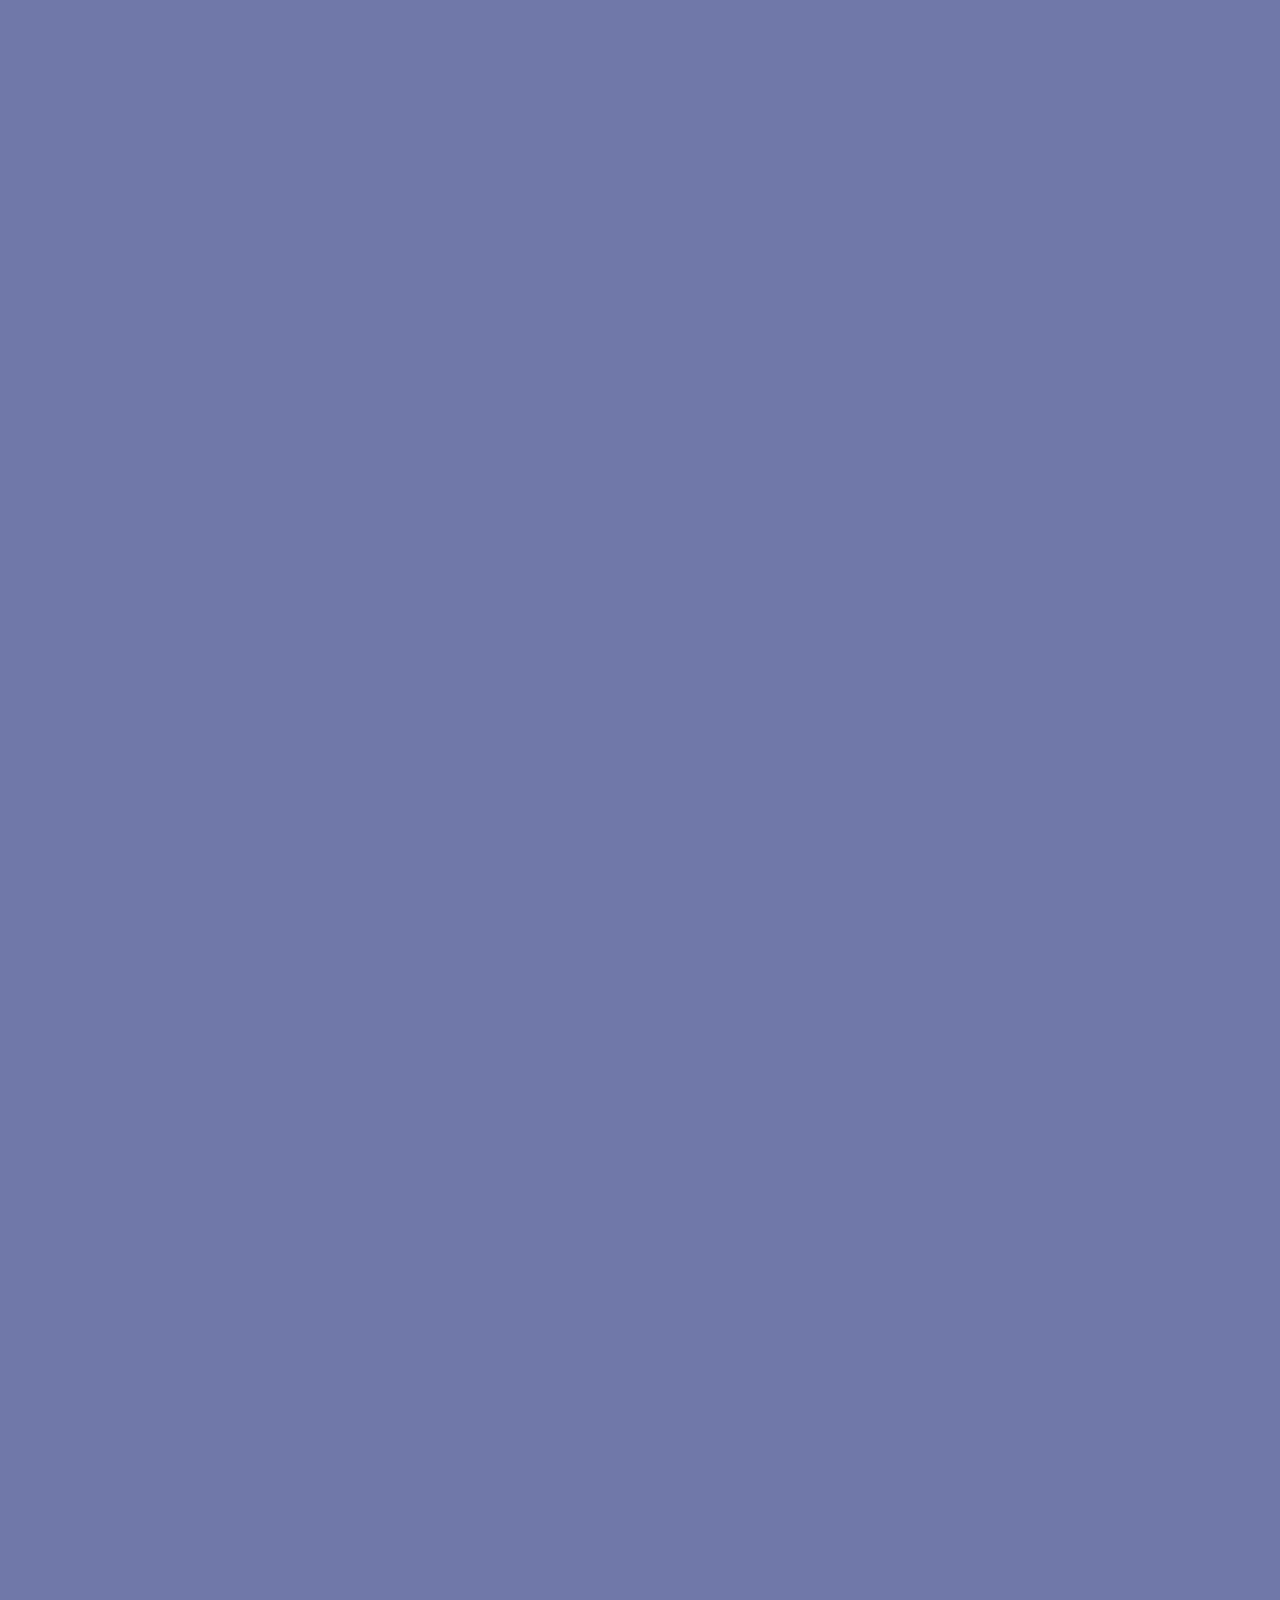
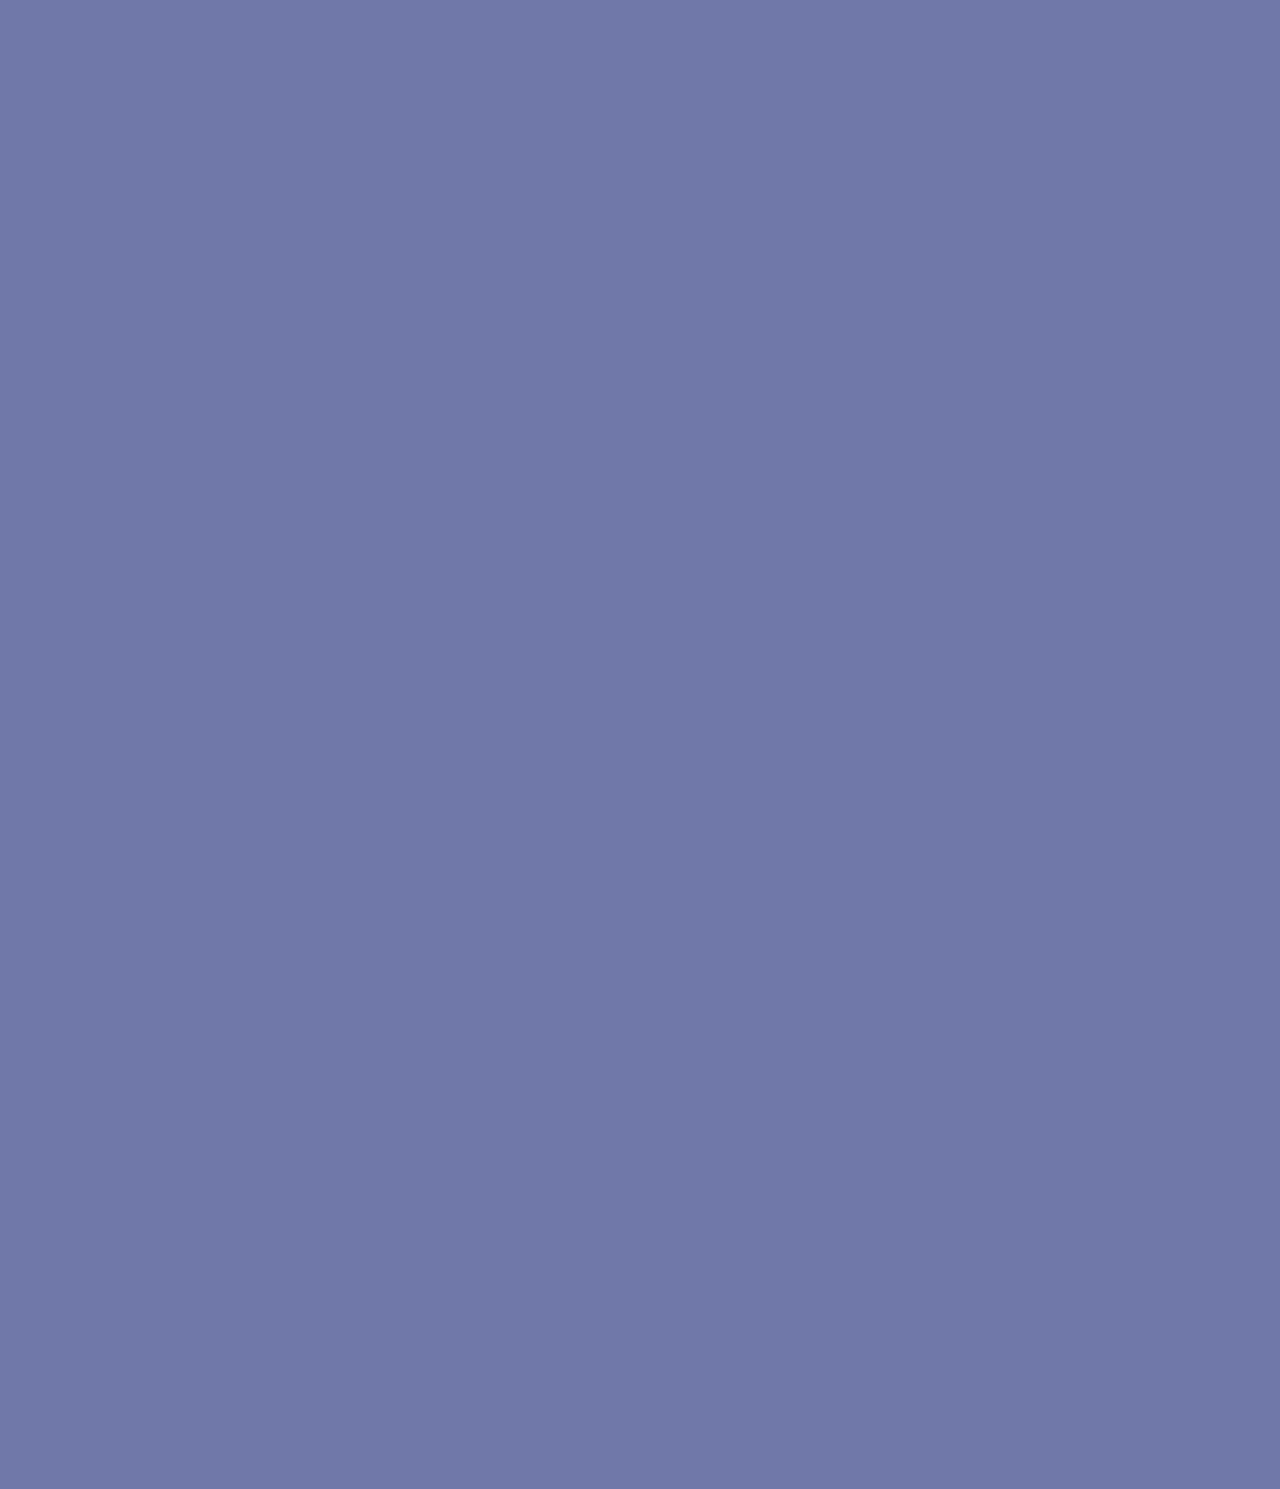
==== commit aa2ae7ca: "skills additions" ====
--- a/index.html
+++ b/index.html
@@ -30,7 +30,7 @@
 <body id="body-index">
   <!-- Navigation -->
   <nav class="nav">
-    <a href="#header" class="nav__logo__link"><img class="nav__logo" src="images/bb.jpg" alt="logo"></a>
+    <a href="#header" class="nav__logo__link"><img class="nav__logo" src="images/BB.jpg" alt="logo"></a>
     <span class="hamburger__name">menu</span>
     <svg width="35px" height="35px" class="nav__hamburger">
       <path d="M 5 5 L 33 5" class="hamburger"></path>
@@ -60,22 +60,20 @@
       </li>
     </ul>
     <hr class="nav-menu__separator">
-    <p class="nav-menu__text">Brooke Baker is a front-end developer and designer based in Washington, D.C.</p>
+    <p class="nav-menu__text">Brooke Baker is a front-end web developer and designer based in Washington, D.C.</p>
     <p class="nav-menu__email">
       <a href="mailto:blbaker1989@gmail.com" class="nav-menu__link--email">blbaker1989@gmail.com</a>
     </p>
     <div class="nav-menu__social-btn">
       <a href="https://twitter.com/blbaker89" target="_blank"><span class="fa fa-twitter fa-2x"></span></a>
-      <a href="https://codepen.io/themalni" target="_blank"><span class="fa fa-codepen fa-2x"></span></a>
       <a href="https://github.com/blbaker1989" target="_blank"><span class="fa fa-github fa-2x"></span></a>
-      <a href="https://youtube.com/user/TheMalni" target="_blank"><span class="fa fa-youtube fa-2x"></span></a>
       <a href="https://www.linkedin.com/in/brooke-baker-7a9b863a/" target="_blank"><span class="fa fa-linkedin-square fa-2x"></span></a>
     </div>
   </div>
   <!-- Header -->
   <header id="header" class="header">
     <h1 class="header__title">Brooke Baker</h1>
-    <h3 class="header__subtitle">Front-End Developer</h3>
+    <h3 class="header__subtitle">Front-End Web Developer</h3>
     <a href="#portfolio" class="header__btn">View portfolio</a>
     <div class="header__mouse__container">
       <img class="header__mouse" src="images/mouse_full.svg" alt="mouse">
@@ -115,11 +113,10 @@
     <!-- Portfolio -->
       <section id="portfolio" class="portfolio">
         <h1 class="portfolio__title">Portfolio<span class="portfolio__title__dot"></span></h1>
-        <h3 class="portfolio__description">Examples of my latest projects build with HTML, CSS and JavaScript. My portfolio includes static websites, web applications and illustrations made with pure CSS offering an insight into my recent accomplishments.</h3>
+        <h3 class="portfolio__description">Examples of my latest projects build with HTML, CSS and JavaScript. My portfolio includes static websites and web applications offering an insight into my recent accomplishments.</h3>
         <div class="portfolio__nav__container">
           <button class="portfolio__nav__btn" data-btn-name="all-btn">All</button>
           <button class="portfolio__nav__btn" data-btn-name="websites-btn">Websites</button>
-          <button class="portfolio__nav__btn" data-btn-name="illustrations-btn">CSS Images</button>
           <button class="portfolio__nav__btn" data-btn-name="apps-btn">Web Apps</button>
         </div>
         <div class="portfolio__items-container">
@@ -154,7 +151,7 @@
             </a>
           </div><!-- END portfolio__item -->
           <div class="portfolio__item" data-name="app">
-            <a href="rateyourroomate-app.html">
+            <a href="rateyourroommate-app.html">
               <img src="images/rateyourroommate1.jpg" class="portfolio__item__thumbnail" alt="Rate Your Roommate application">
               <h2 class="portfolio__item__info">RateYourRoommate</h2>
               <div class="portfolio__item__hover">
@@ -180,36 +177,6 @@
               <div class="portfolio__item__hover">
                 <h2 class="portfolio__item__hover__title">Web Survey<span class="portfolio__title__dot title__dot--white"></span></h2>
                 <p class="portfolio__item__hover__description">Web application to find your best friend match.</p>
-              </div>
-            </a>
-          </div><!-- END portfolio__item -->
-          <!-- <div class="portfolio__item" data-name="illustration">
-            <a href="camera-css-illustration.html">
-              <img src="images/camera.jpg" class="portfolio__item__thumbnail" alt="camera CSS illustration">
-              <h2 class="portfolio__item__info">Vintage camera</h2>
-              <div class="portfolio__item__hover">
-                <h2 class="portfolio__item__hover__title">CSS Illustration<span class="portfolio__title__dot title__dot--white"></span></h2>
-                <p class="portfolio__item__hover__description">Illustration made with pure CSS.</p>
-              </div>
-            </a>
-          </div><!-- END portfolio__item -->
-          <!-- <div class="portfolio__item" data-name="app">
-            <a href="wikipedia-viewer-app.html">
-              <img src="images/wiki.jpg" class="portfolio__item__thumbnail" alt="wikipedia viewer app">
-              <h2 class="portfolio__item__info">Wikipedia Viewer</h2>
-              <div class="portfolio__item__hover">
-                <h2 class="portfolio__item__hover__title">Web App<span class="portfolio__title__dot title__dot--white"></span></h2>
-                <p class="portfolio__item__hover__description">App to find and preview entries from Wikipedia.</p>
-              </div>
-            </a>
-          </div><!-- END portfolio__item -->
-          <!-- <div class="portfolio__item" data-name="illustration">
-            <a href="owl-css-illustration.html">
-              <img src="images/owl.jpg" class="portfolio__item__thumbnail" alt="owl CSS illustration">
-              <h2 class="portfolio__item__info">Cute Owl</h2>
-              <div class="portfolio__item__hover">
-                <h2 class="portfolio__item__hover__title">CSS Illustration<span class="portfolio__title__dot title__dot--white"></span></h2>
-                <p class="portfolio__item__hover__description">Illustration made with pure CSS.</p>
               </div>
             </a>
           </div><!-- END portfolio__item -->
@@ -226,18 +193,10 @@
             <span class="fa fa-twitter fa-2x"></span>
             <div class="contact__social-btn"></div>
           </a>
-          <!-- <a href="https://codepen.io/themalni" target="_blank" class="contact__btn__link">
-            <span class="fa fa-codepen fa-2x contact__fa-btn"></span>
-            <div class="contact__social-btn"></div>
-          </a> -->
           <a href="https://github.com/blbaker1989" target="_blank" class="contact__btn__link">
             <span class="fa fa-github fa-2x contact__fa-btn"></span>
             <div class="contact__social-btn"></div>
           </a>
-          <!-- <a href="https://youtube.com/user/TheMalni" target="_blank" class="contact__btn__link">
-            <span class="fa fa-youtube fa-2x contact__fa-btn"></span>
-            <div class="contact__social-btn"></div>
-          </a> -->
           <a href="https://www.linkedin.com/in/brooke-baker-7a9b863a/" target="_blank" class="contact__btn__link">
             <span class="fa fa-linkedin-square fa-2x contact__fa-btn"></span>
             <div class="contact__social-btn"></div>
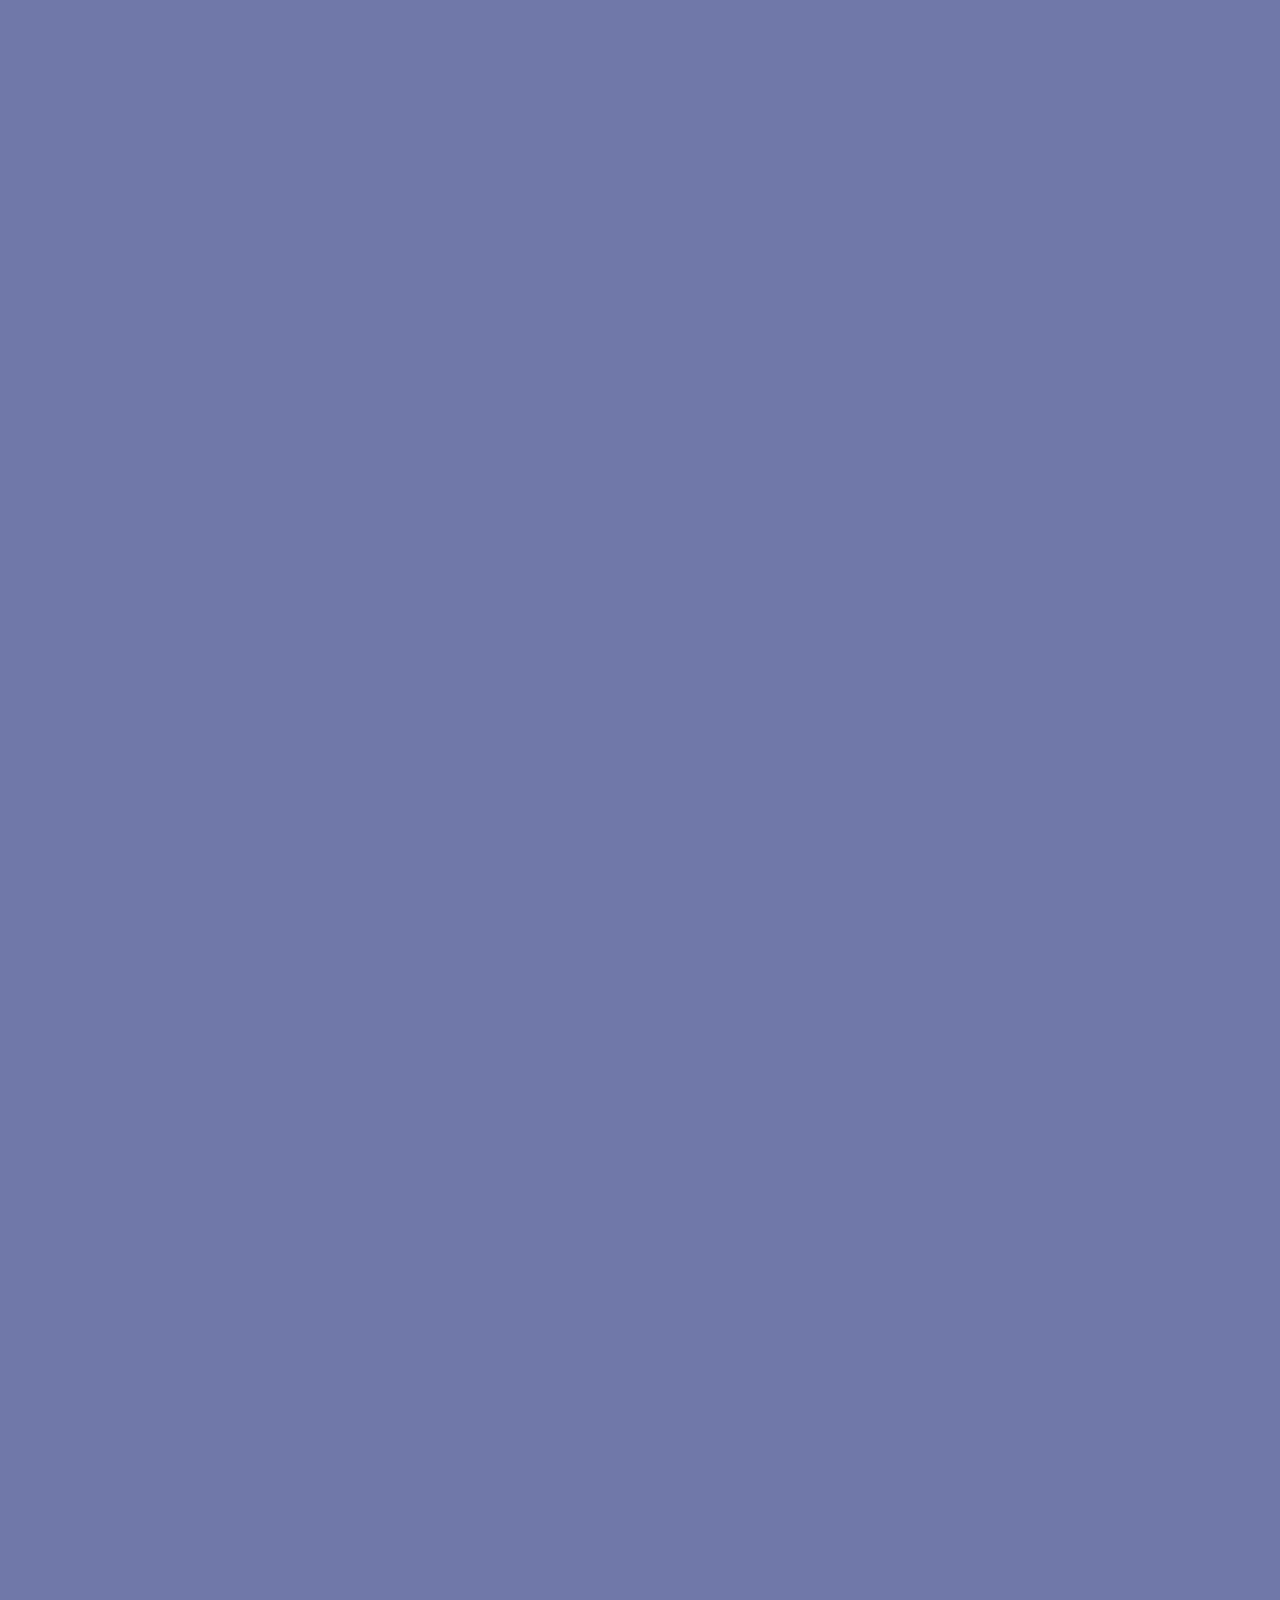
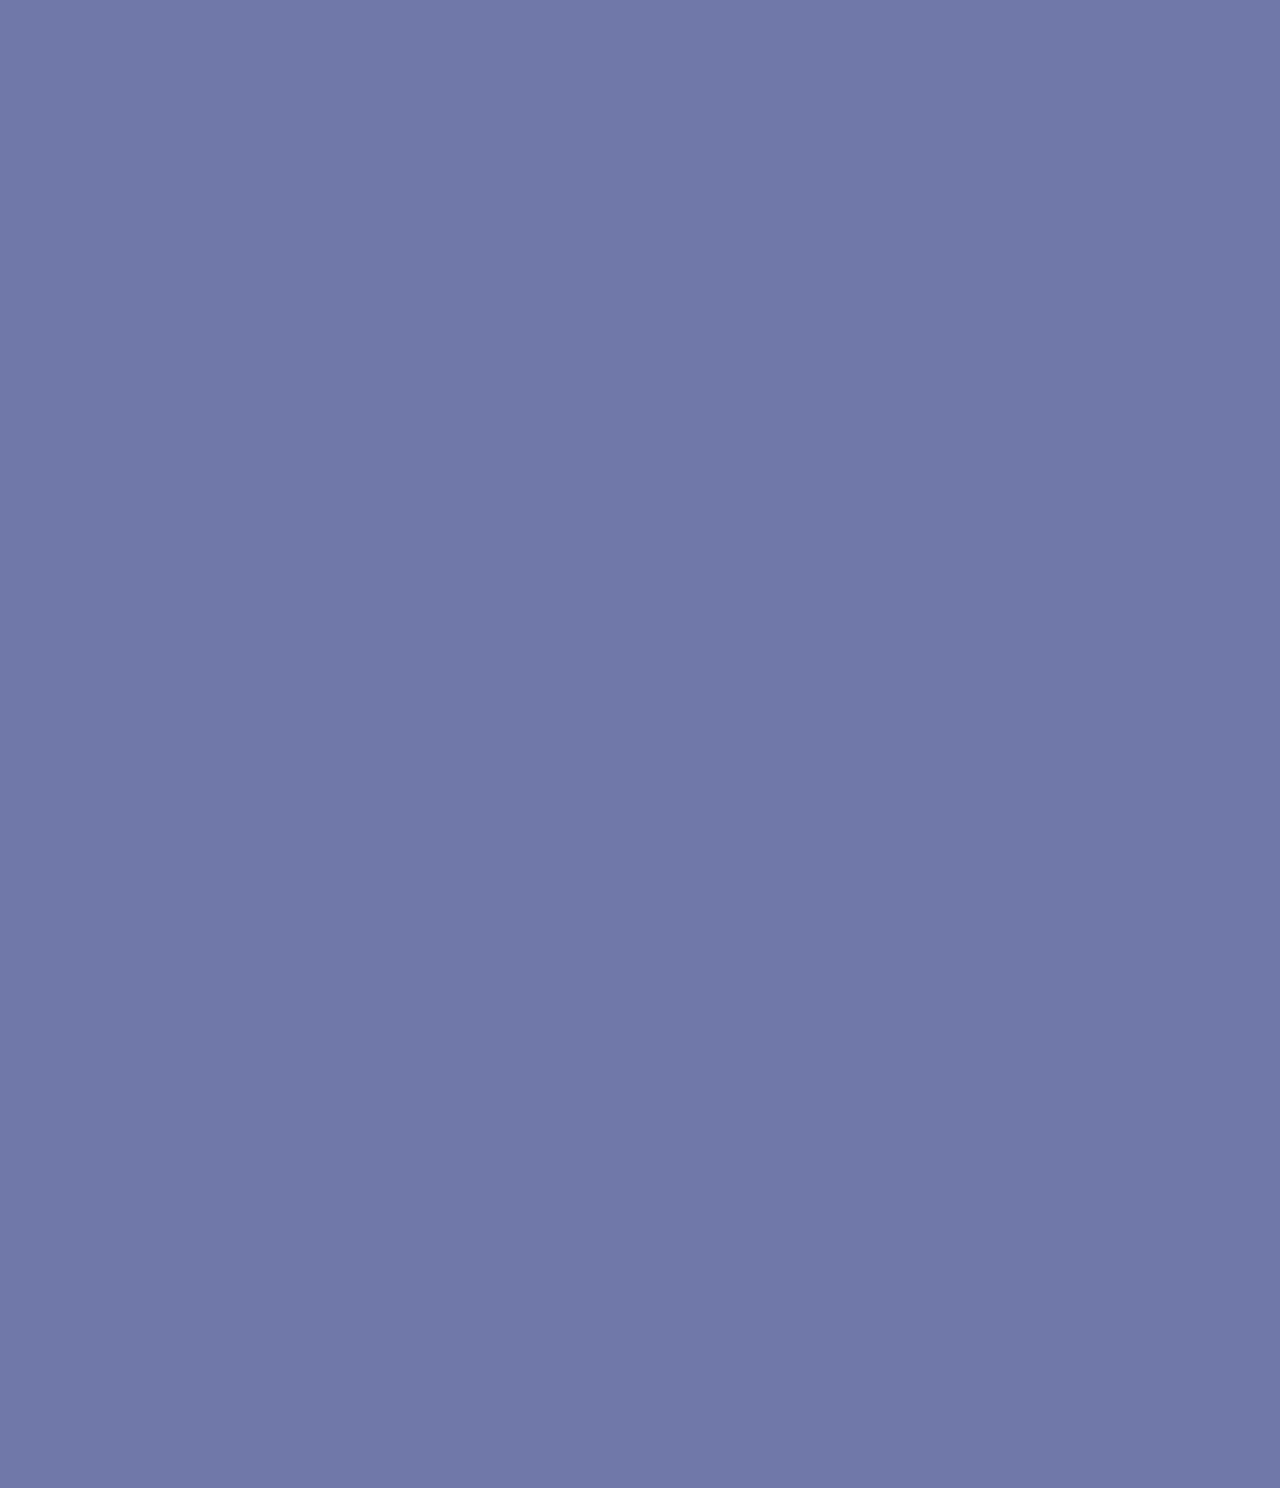
==== commit d1508faa: "photo" ====
--- a/index.html
+++ b/index.html
@@ -88,10 +88,10 @@
       <h1 class="about__title">Get to know me<span class="about__title__dot"></span></h1>
       <div class="about__info__container">
         <div class="about__text">
-          <img  src="images/brooke.jpg"
-                srcset="images/brooke.jpg 800w,
-                        images/brooke.jpg 1100w,
-                        images/brooke.jpg 1400w"
+          <img  src="images/profile.jpg"
+                srcset="images/profile.jpg 800w,
+                        images/profile.jpg 1100w,
+                        images/profile.jpg 1400w"
                 sizes="100vw"
                 class="about__img__mobile"
                 alt="autor portrait"/>
@@ -100,10 +100,10 @@
           <a href="about-me.html" class="about__btn">Learn more</a>
         </div>
         <div class="about__img__container">
-          <img  src="images/brooke.jpg"
-                srcset="images/brooke.jpg 800w,
-                        images/brooke.jpg 1100w,
-                        images/brooke.jpg 1400w"
+          <img  src="images/profile.jpg"
+                srcset="images/profile.jpg 800w,
+                        images/profile.jpg 1100w,
+                        images/profile.jpg 1400w"
                 sizes="100vw"
                 class="about__img"
                 alt="autor portrait"/>
@@ -207,7 +207,7 @@
     <!-- Footer -->
     <footer class="footer">
       <div class="footer__info__container">
-        <h2 class="footer__copyright">&copy; Brooke Baker 2017</h2>
+        <h2 class="footer__copyright">&copy; Brooke Baker 2018</h2>
         <!-- footer navigation -->
         <ul class="footer-menu__list">
           <li class="footer-menu__list-item">
--- a/css/styles.css
+++ b/css/styles.css
@@ -500,7 +500,7 @@
 }
 .portfolio__item__thumbnail {
   width: 100%;
-  height: auto;
+  height: 100%;
   border-bottom: 1px solid #cfd2e2;
   -webkit-transform: translateY(0%);
           transform: translateY(0%);
